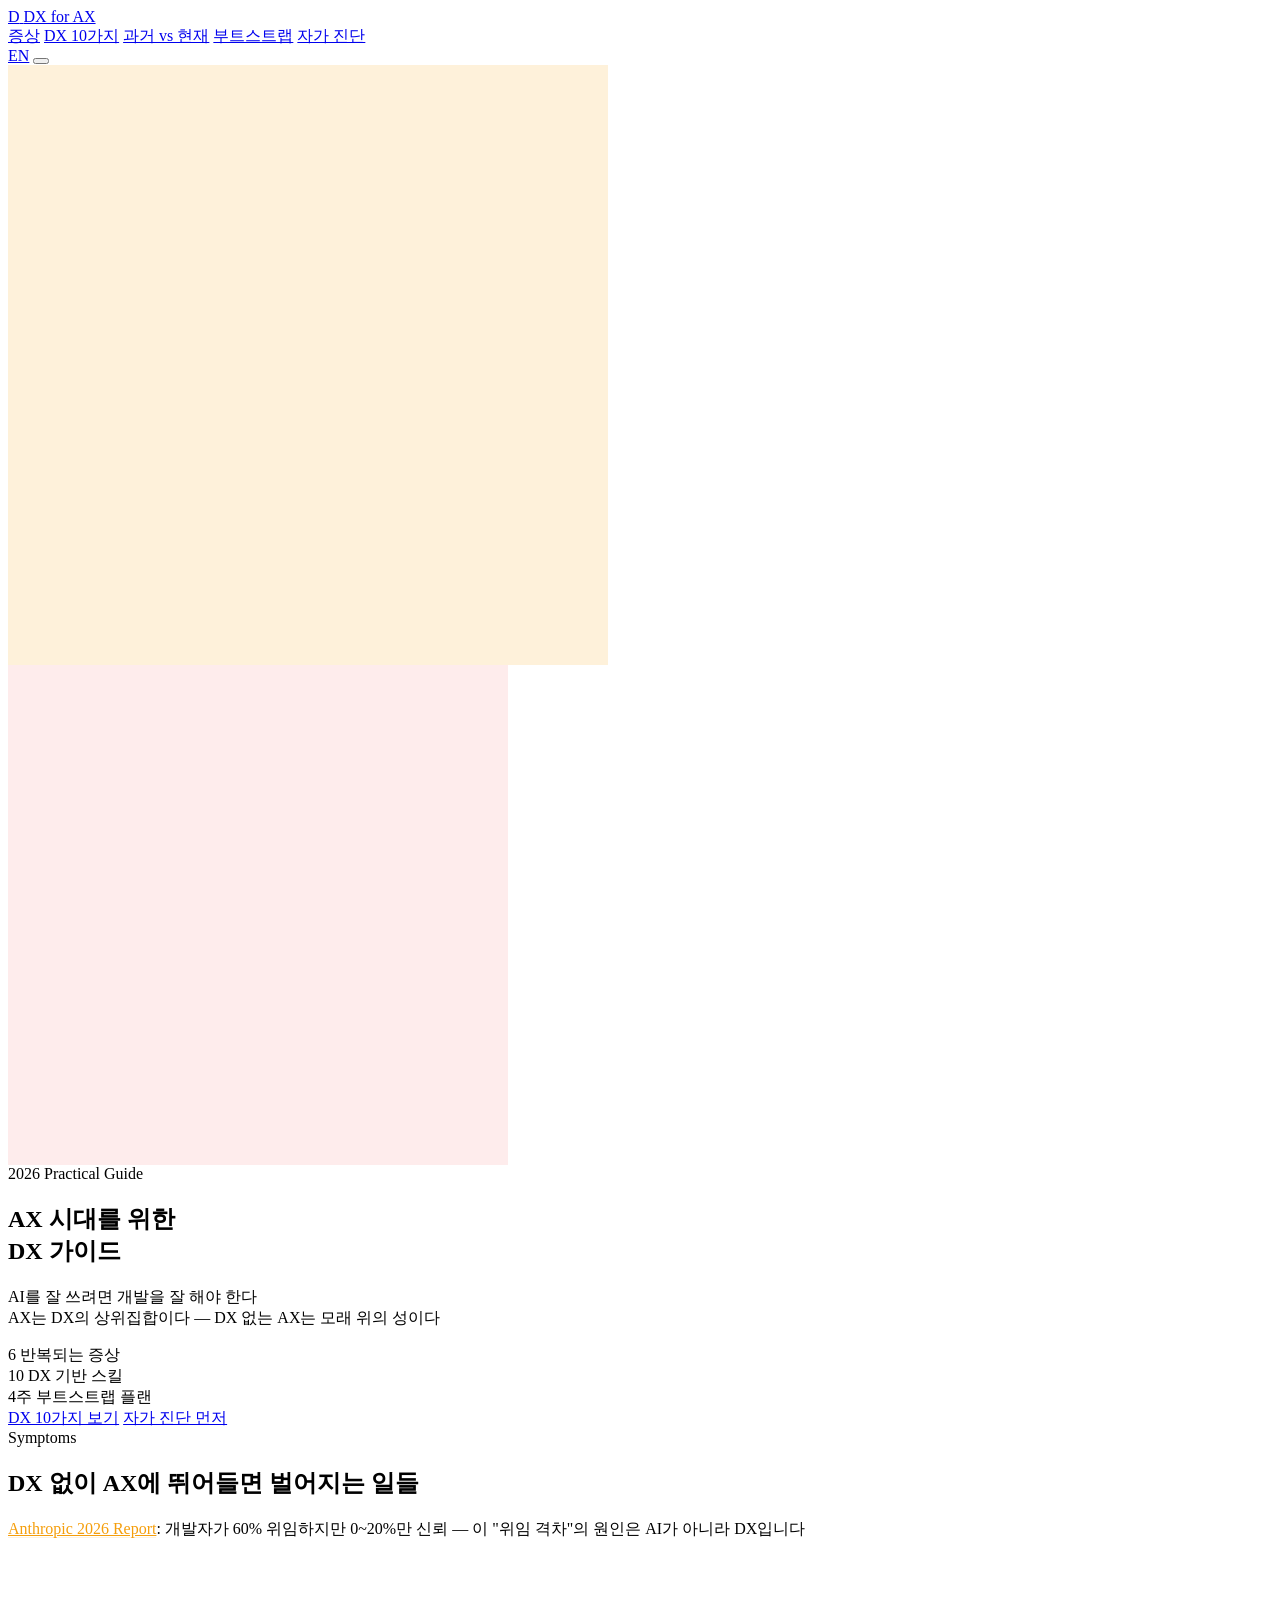
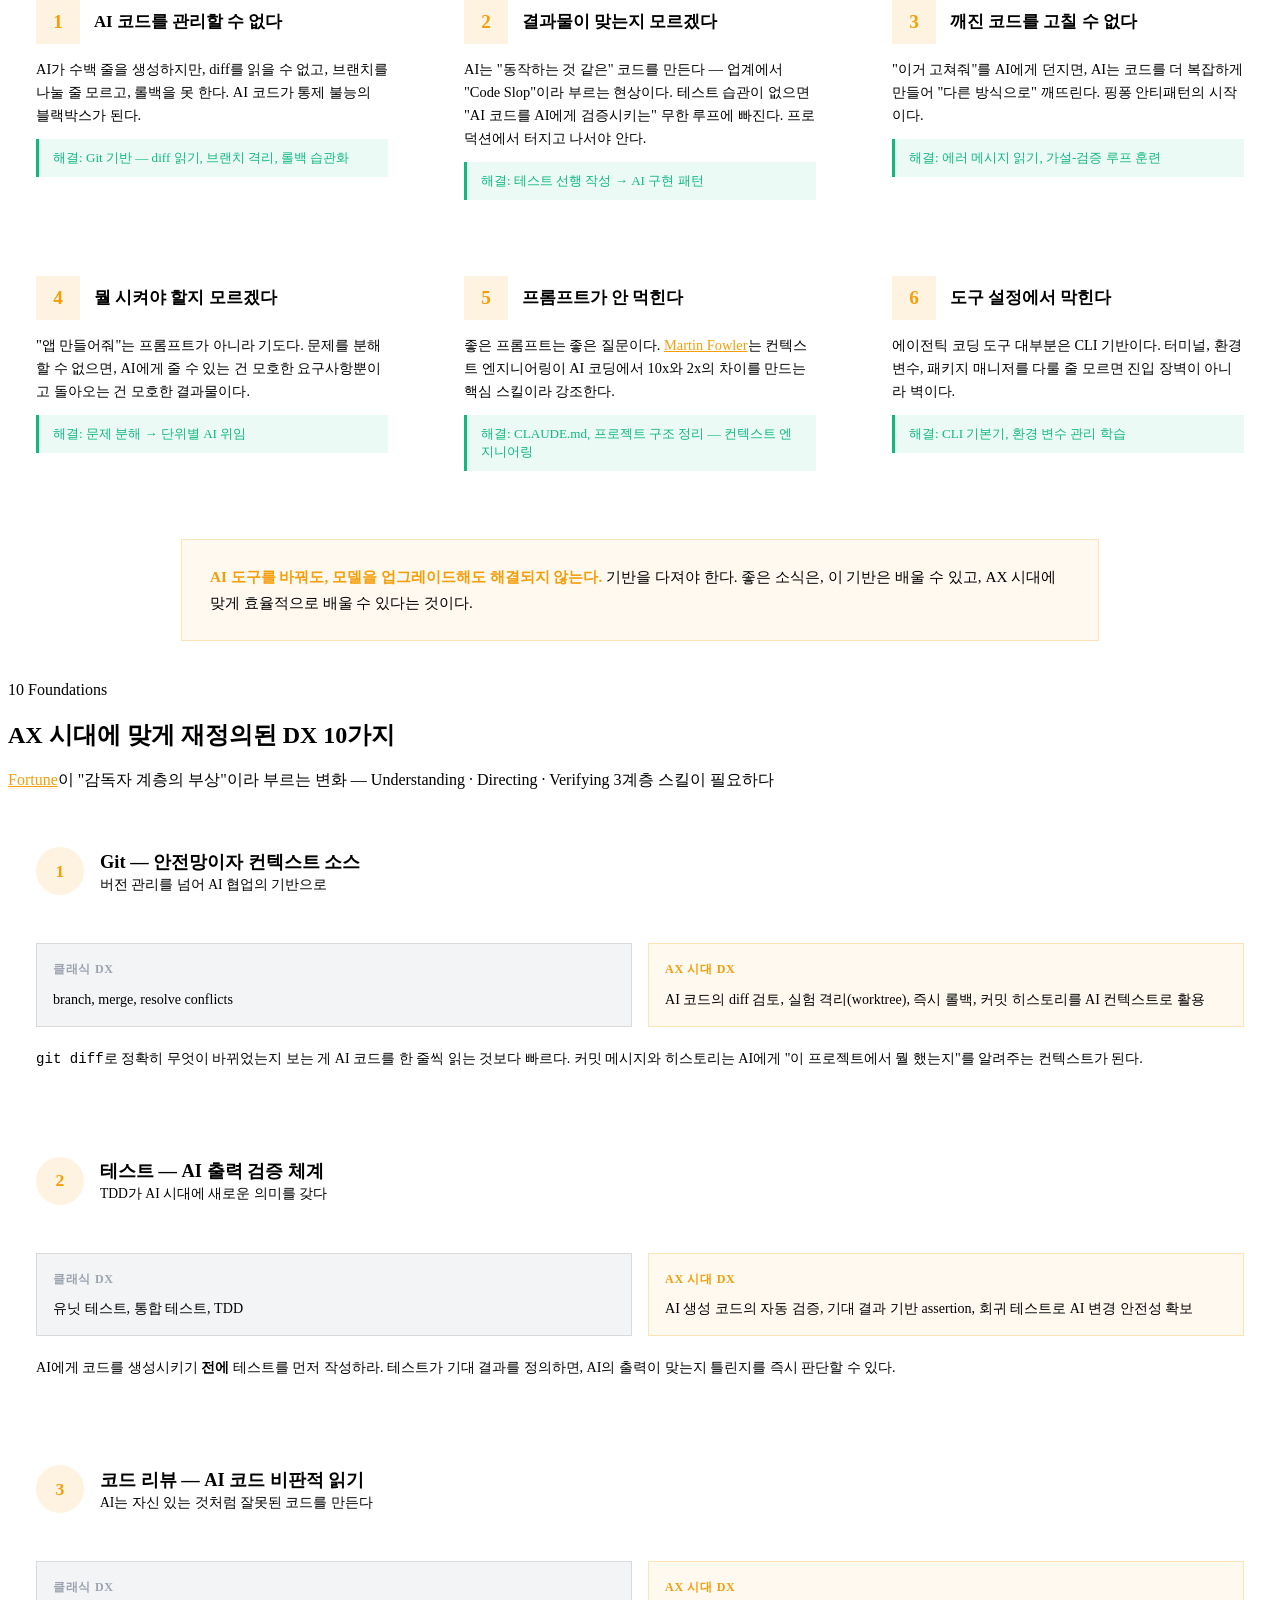
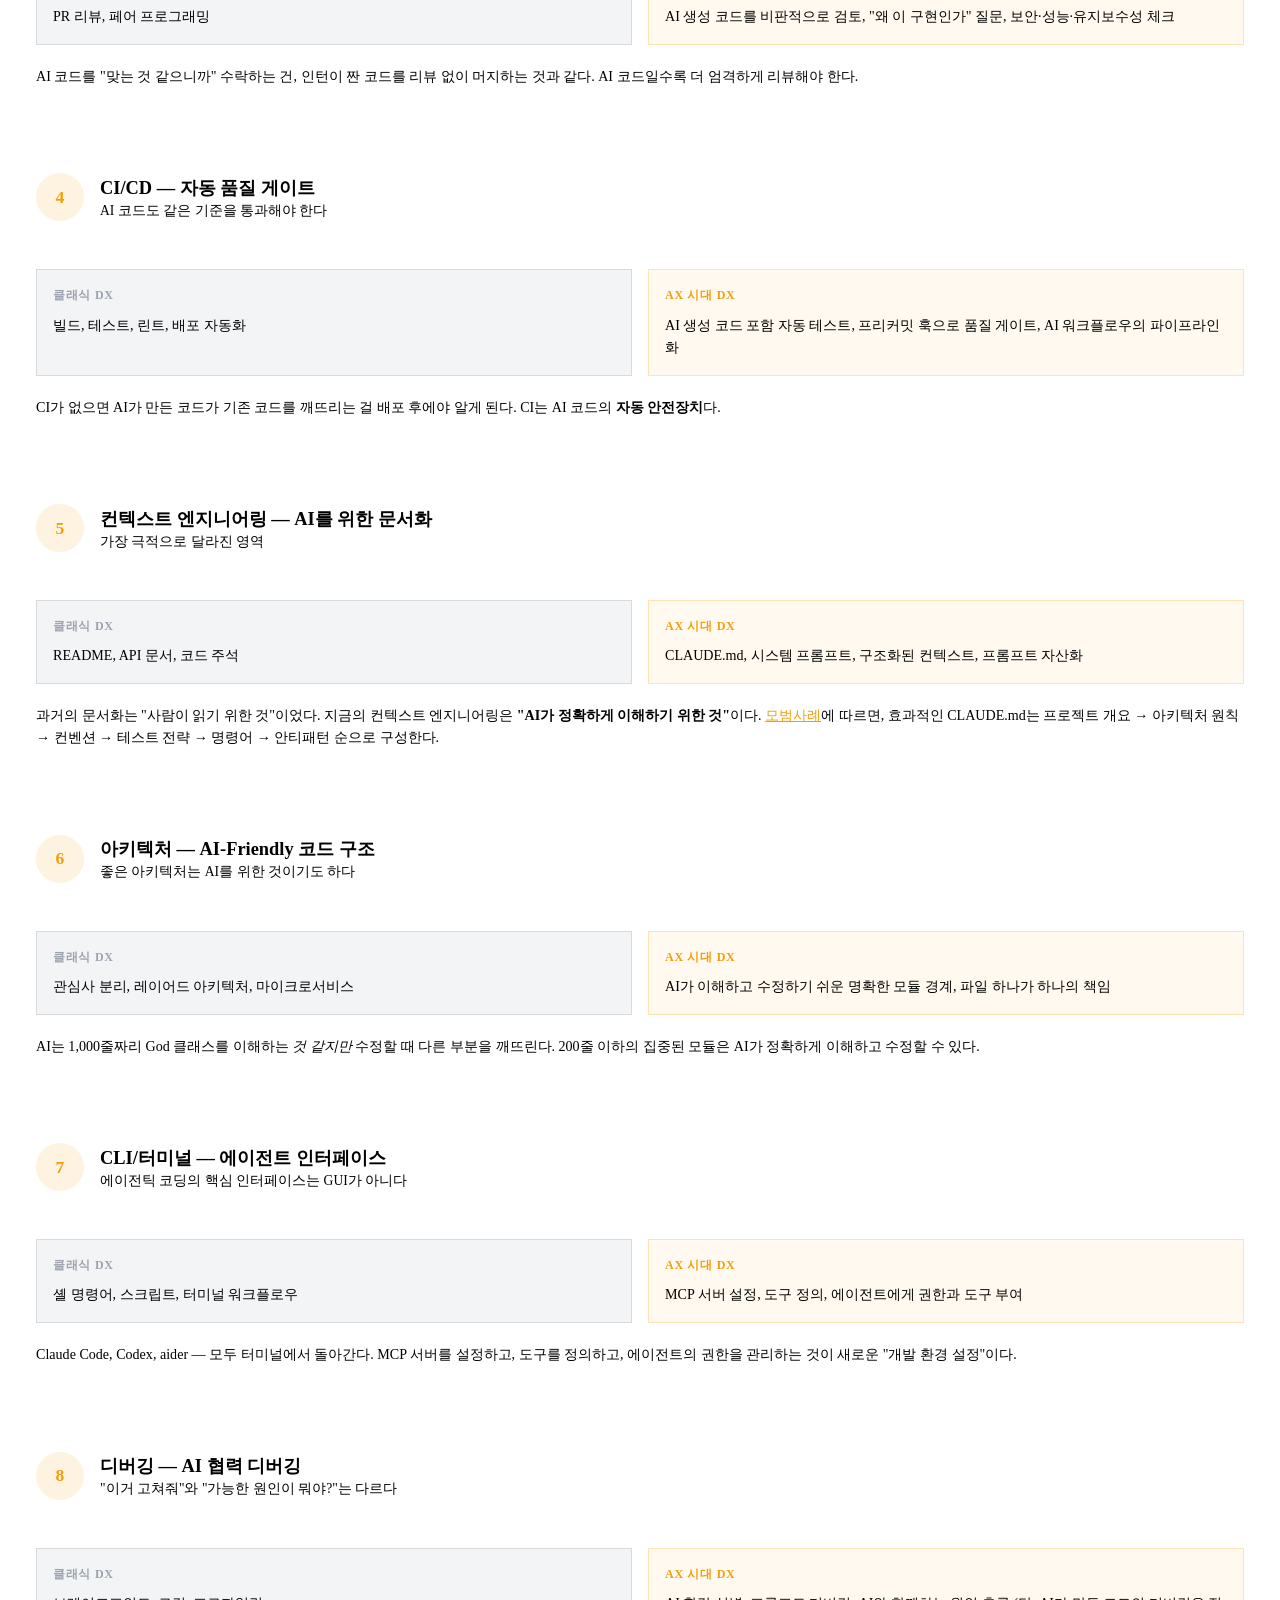
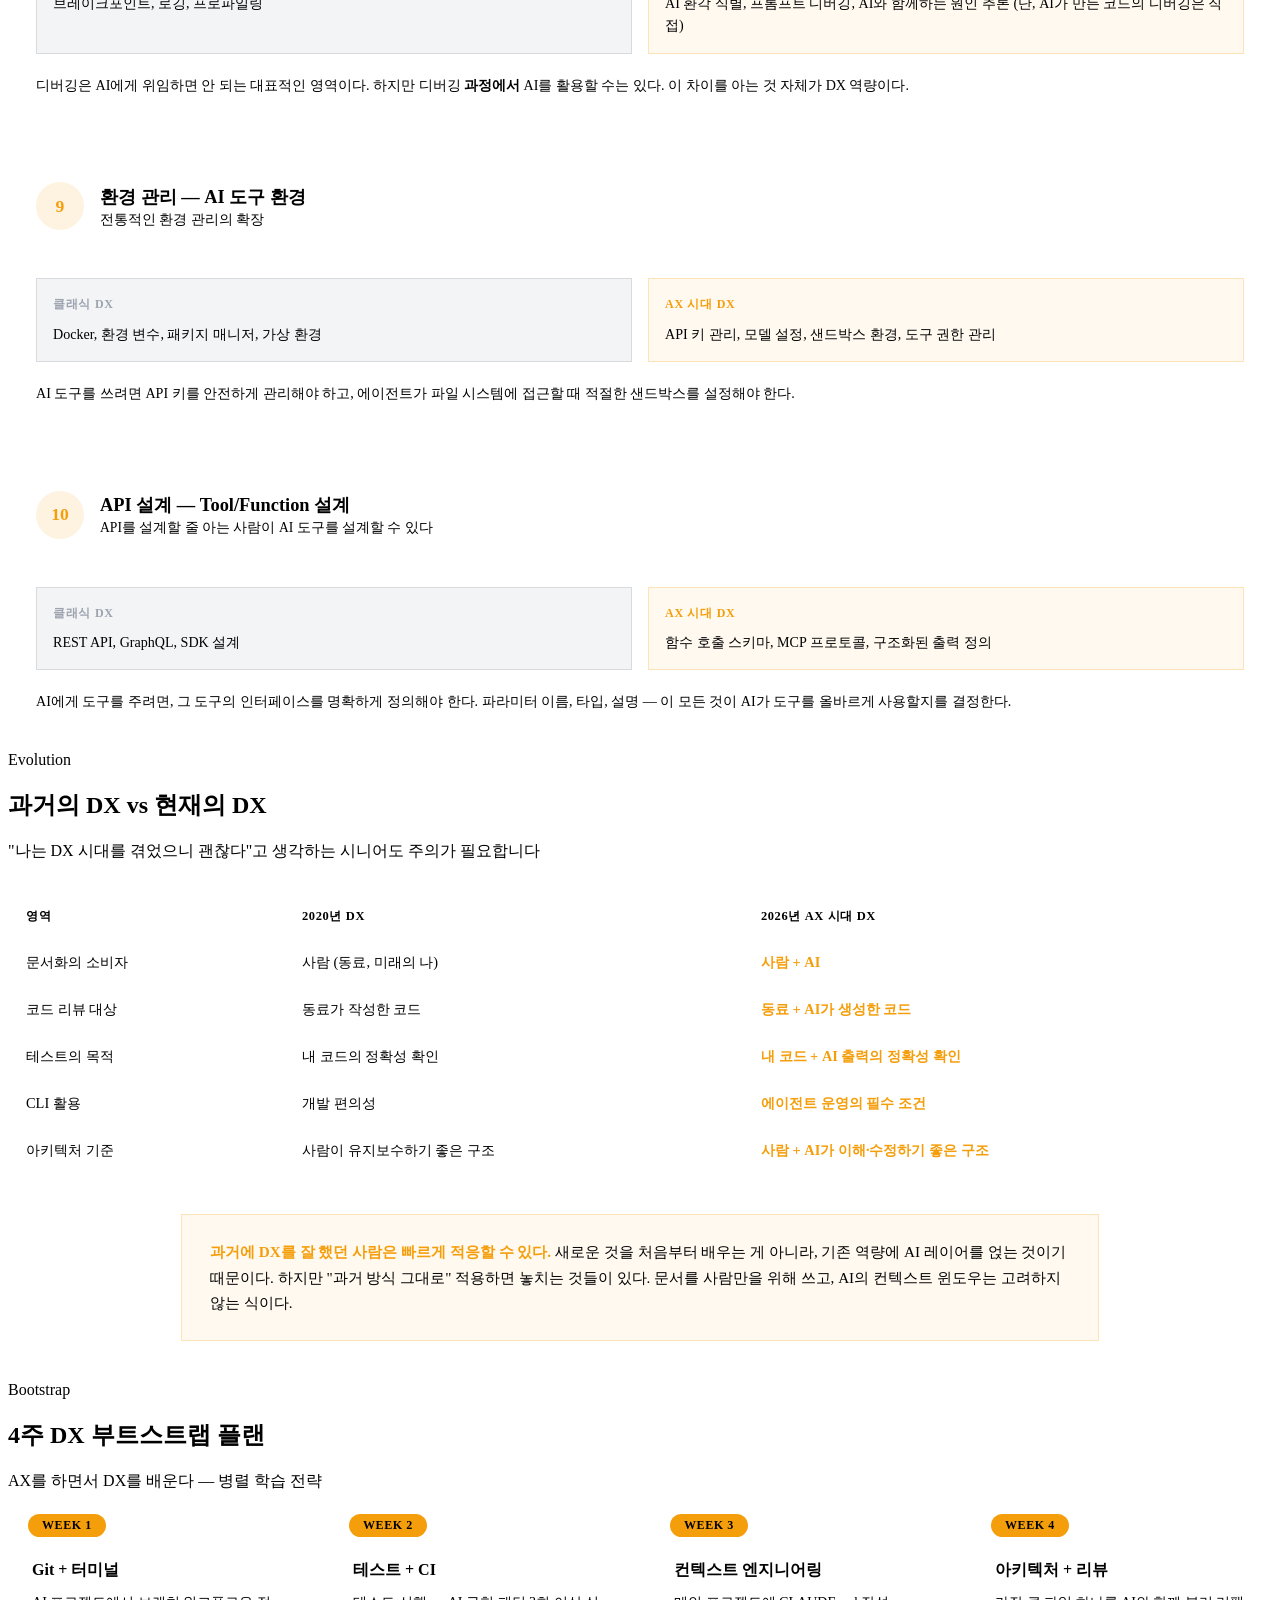
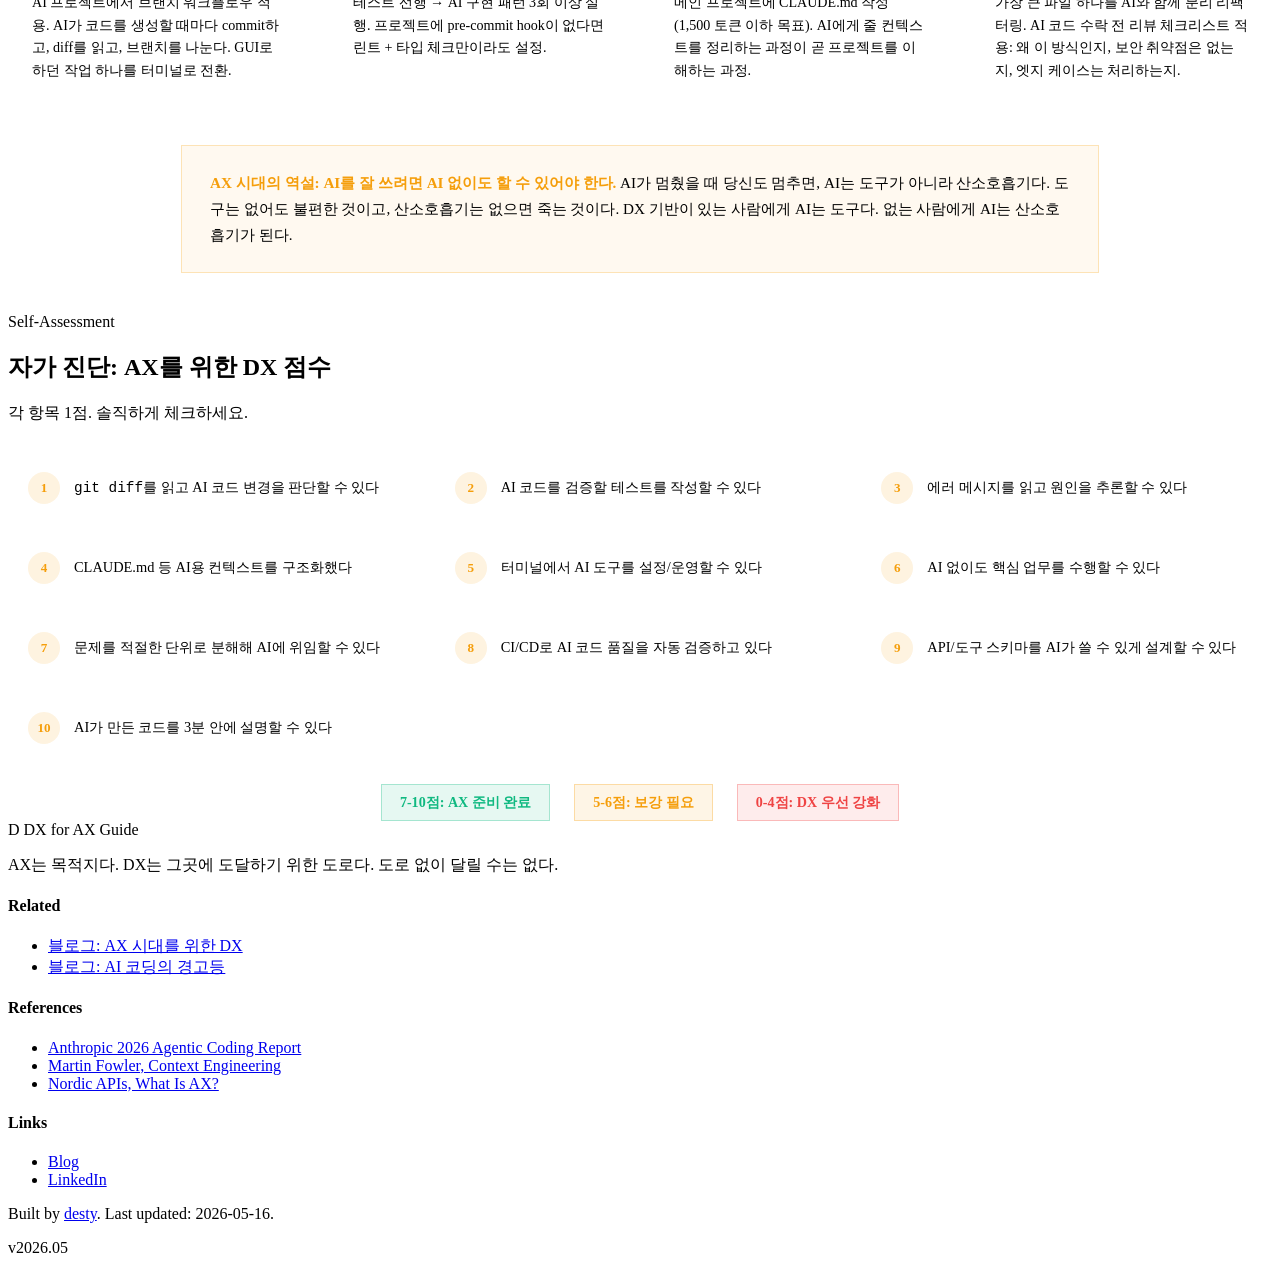
==== index.html @ 924426ba "feat: AX 시대를 위한 DX 가이드 초기 버전 DX 없이 AX에 뛰어들면 생기는 6가지 문제, AX 시대 DX 10가지 기반, 과거 vs 현재 DX 비교, 4주 부트스트랩 플" ====
<!DOCTYPE html>
<html lang="ko">
<head>
    <meta charset="UTF-8">
    <meta name="viewport" content="width=device-width, initial-scale=1.0">
    <meta name="guide-version" content="2026.05">
    <title>AX 시대를 위한 DX 가이드</title>
    <link rel="preconnect" href="https://fonts.googleapis.com">
    <link rel="preconnect" href="https://fonts.gstatic.com" crossorigin>
    <link href="https://fonts.googleapis.com/css2?family=Inter:wght@300;400;500;600;700;800;900&family=JetBrains+Mono:wght@400;500;600&family=Noto+Sans+KR:wght@300;400;500;600;700;800;900&display=swap" rel="stylesheet">
    <link rel="stylesheet" href="common/base.css">
    <link rel="stylesheet" href="style.css">
    <!-- Google Analytics (GA4) -->
    <script async src="https://www.googletagmanager.com/gtag/js?id=G-4L031NBC3Z"></script>
    <script>
      window.dataLayer = window.dataLayer || [];
      function gtag(){dataLayer.push(arguments);}
      gtag('js', new Date());
      gtag('config', 'G-4L031NBC3Z');
    </script>
</head>
<body>
    <!-- Progress Bar -->
    <div class="reading-progress" id="readingProgress"></div>

    <!-- Navigation -->
    <nav class="nav" id="nav">
        <div class="nav-inner">
            <a href="#hero" class="nav-logo">
                <span class="nav-logo-icon">D</span>
                <span>DX for AX</span>
            </a>
            <div class="nav-links" id="navLinks">
                <a href="#symptoms" class="nav-link">증상</a>
                <a href="#foundations" class="nav-link">DX 10가지</a>
                <a href="#evolution" class="nav-link">과거 vs 현재</a>
                <a href="#plan" class="nav-link">부트스트랩</a>
                <a href="#score" class="nav-link">자가 진단</a>
            </div>
            <a href="en/" class="lang-toggle" title="Read in English">EN</a>
            <button class="nav-toggle" id="navToggle" aria-label="Toggle menu">
                <span></span><span></span><span></span>
            </button>
        </div>
    </nav>

    <!-- Hero -->
    <section class="hero" id="hero">
        <div class="hero-bg">
            <div class="hero-grid"></div>
            <div class="hero-glow hero-glow-1"></div>
            <div class="hero-glow hero-glow-2"></div>
        </div>
        <div class="container hero-content">
            <div class="hero-badge">2026 Practical Guide</div>
            <h1 class="hero-title">
                AX 시대를 위한<br>
                <span class="hero-gradient">DX 가이드</span>
            </h1>
            <p class="hero-subtitle">
                AI를 잘 쓰려면 개발을 잘 해야 한다<br>
                AX는 DX의 상위집합이다 — DX 없는 AX는 모래 위의 성이다
            </p>
            <div class="hero-stats">
                <div class="hero-stat">
                    <span class="hero-stat-number">6</span>
                    <span class="hero-stat-label">반복되는 증상</span>
                </div>
                <div class="hero-stat">
                    <span class="hero-stat-number">10</span>
                    <span class="hero-stat-label">DX 기반 스킬</span>
                </div>
                <div class="hero-stat">
                    <span class="hero-stat-number">4주</span>
                    <span class="hero-stat-label">부트스트랩 플랜</span>
                </div>
            </div>
            <div class="hero-actions">
                <a href="#foundations" class="btn btn-primary">DX 10가지 보기</a>
                <a href="#score" class="btn btn-secondary">자가 진단 먼저</a>
            </div>
        </div>
        <div class="hero-scroll">
            <div class="hero-scroll-line"></div>
        </div>
    </section>

    <!-- Symptoms Section -->
    <section class="section" id="symptoms">
        <div class="container">
            <div class="section-header">
                <span class="section-label">Symptoms</span>
                <h2 class="section-title">DX 없이 AX에 뛰어들면 벌어지는 일들</h2>
                <p class="section-desc"><a href="https://resources.anthropic.com/2026-agentic-coding-trends-report" target="_blank" style="color:var(--accent);border-bottom:1.5px solid var(--accent-dim)">Anthropic 2026 Report</a>: 개발자가 60% 위임하지만 0~20%만 신뢰 — 이 "위임 격차"의 원인은 AI가 아니라 DX입니다</p>
            </div>

            <div class="symptom-grid">
                <div class="symptom-card">
                    <div class="symptom-header">
                        <div class="symptom-icon">1</div>
                        <h4>AI 코드를 관리할 수 없다</h4>
                    </div>
                    <p>AI가 수백 줄을 생성하지만, diff를 읽을 수 없고, 브랜치를 나눌 줄 모르고, 롤백을 못 한다. AI 코드가 통제 불능의 블랙박스가 된다.</p>
                    <div class="symptom-fix">해결: Git 기반 — diff 읽기, 브랜치 격리, 롤백 습관화</div>
                </div>

                <div class="symptom-card">
                    <div class="symptom-header">
                        <div class="symptom-icon">2</div>
                        <h4>결과물이 맞는지 모르겠다</h4>
                    </div>
                    <p>AI는 "동작하는 것 같은" 코드를 만든다 — 업계에서 "Code Slop"이라 부르는 현상이다. 테스트 습관이 없으면 "AI 코드를 AI에게 검증시키는" 무한 루프에 빠진다. 프로덕션에서 터지고 나서야 안다.</p>
                    <div class="symptom-fix">해결: 테스트 선행 작성 → AI 구현 패턴</div>
                </div>

                <div class="symptom-card">
                    <div class="symptom-header">
                        <div class="symptom-icon">3</div>
                        <h4>깨진 코드를 고칠 수 없다</h4>
                    </div>
                    <p>"이거 고쳐줘"를 AI에게 던지면, AI는 코드를 더 복잡하게 만들어 "다른 방식으로" 깨뜨린다. 핑퐁 안티패턴의 시작이다.</p>
                    <div class="symptom-fix">해결: 에러 메시지 읽기, 가설-검증 루프 훈련</div>
                </div>

                <div class="symptom-card">
                    <div class="symptom-header">
                        <div class="symptom-icon">4</div>
                        <h4>뭘 시켜야 할지 모르겠다</h4>
                    </div>
                    <p>"앱 만들어줘"는 프롬프트가 아니라 기도다. 문제를 분해할 수 없으면, AI에게 줄 수 있는 건 모호한 요구사항뿐이고 돌아오는 건 모호한 결과물이다.</p>
                    <div class="symptom-fix">해결: 문제 분해 → 단위별 AI 위임</div>
                </div>

                <div class="symptom-card">
                    <div class="symptom-header">
                        <div class="symptom-icon">5</div>
                        <h4>프롬프트가 안 먹힌다</h4>
                    </div>
                    <p>좋은 프롬프트는 좋은 질문이다. <a href="https://martinfowler.com/articles/exploring-gen-ai/context-engineering-coding-agents.html" target="_blank" style="color:var(--accent)">Martin Fowler</a>는 컨텍스트 엔지니어링이 AI 코딩에서 10x와 2x의 차이를 만드는 핵심 스킬이라 강조한다.</p>
                    <div class="symptom-fix">해결: CLAUDE.md, 프로젝트 구조 정리 — 컨텍스트 엔지니어링</div>
                </div>

                <div class="symptom-card">
                    <div class="symptom-header">
                        <div class="symptom-icon">6</div>
                        <h4>도구 설정에서 막힌다</h4>
                    </div>
                    <p>에이전틱 코딩 도구 대부분은 CLI 기반이다. 터미널, 환경 변수, 패키지 매니저를 다룰 줄 모르면 진입 장벽이 아니라 벽이다.</p>
                    <div class="symptom-fix">해결: CLI 기본기, 환경 변수 관리 학습</div>
                </div>
            </div>

            <div class="insight-box">
                <strong>AI 도구를 바꿔도, 모델을 업그레이드해도 해결되지 않는다.</strong> 기반을 다져야 한다. 좋은 소식은, 이 기반은 배울 수 있고, AX 시대에 맞게 효율적으로 배울 수 있다는 것이다.
            </div>
        </div>
    </section>

    <!-- Foundations Section -->
    <section class="section section-dark" id="foundations">
        <div class="container">
            <div class="section-header">
                <span class="section-label">10 Foundations</span>
                <h2 class="section-title">AX 시대에 맞게 재정의된 DX 10가지</h2>
                <p class="section-desc"><a href="https://fortune.com/2026/03/31/fortune-com-2026-03-26-ai-agents-vibe-coding-developer-skills-supervisor-class/" target="_blank" style="color:var(--accent);border-bottom:1.5px solid var(--accent-dim)">Fortune</a>이 "감독자 계층의 부상"이라 부르는 변화 — Understanding · Directing · Verifying 3계층 스킬이 필요하다</p>
            </div>

            <div class="dx-grid">
                <!-- 1. Git -->
                <div class="dx-card">
                    <div class="dx-header">
                        <div class="dx-number">1</div>
                        <div>
                            <h3>Git — 안전망이자 컨텍스트 소스</h3>
                            <div class="dx-subtitle">버전 관리를 넘어 AI 협업의 기반으로</div>
                        </div>
                    </div>
                    <div class="dx-body">
                        <div class="dx-comparison">
                            <div class="dx-col dx-col-classic">
                                <span class="dx-col-label">클래식 DX</span>
                                <p>branch, merge, resolve conflicts</p>
                            </div>
                            <div class="dx-col dx-col-ax">
                                <span class="dx-col-label">AX 시대 DX</span>
                                <p>AI 코드의 diff 검토, 실험 격리(worktree), 즉시 롤백, 커밋 히스토리를 AI 컨텍스트로 활용</p>
                            </div>
                        </div>
                        <p class="dx-why"><code>git diff</code>로 정확히 무엇이 바뀌었는지 보는 게 AI 코드를 한 줄씩 읽는 것보다 빠르다. 커밋 메시지와 히스토리는 AI에게 "이 프로젝트에서 뭘 했는지"를 알려주는 컨텍스트가 된다.</p>
                    </div>
                </div>

                <!-- 2. Testing -->
                <div class="dx-card">
                    <div class="dx-header">
                        <div class="dx-number">2</div>
                        <div>
                            <h3>테스트 — AI 출력 검증 체계</h3>
                            <div class="dx-subtitle">TDD가 AI 시대에 새로운 의미를 갖다</div>
                        </div>
                    </div>
                    <div class="dx-body">
                        <div class="dx-comparison">
                            <div class="dx-col dx-col-classic">
                                <span class="dx-col-label">클래식 DX</span>
                                <p>유닛 테스트, 통합 테스트, TDD</p>
                            </div>
                            <div class="dx-col dx-col-ax">
                                <span class="dx-col-label">AX 시대 DX</span>
                                <p>AI 생성 코드의 자동 검증, 기대 결과 기반 assertion, 회귀 테스트로 AI 변경 안전성 확보</p>
                            </div>
                        </div>
                        <p class="dx-why">AI에게 코드를 생성시키기 <strong>전에</strong> 테스트를 먼저 작성하라. 테스트가 기대 결과를 정의하면, AI의 출력이 맞는지 틀린지를 즉시 판단할 수 있다.</p>
                    </div>
                </div>

                <!-- 3. Code Review -->
                <div class="dx-card">
                    <div class="dx-header">
                        <div class="dx-number">3</div>
                        <div>
                            <h3>코드 리뷰 — AI 코드 비판적 읽기</h3>
                            <div class="dx-subtitle">AI는 자신 있는 것처럼 잘못된 코드를 만든다</div>
                        </div>
                    </div>
                    <div class="dx-body">
                        <div class="dx-comparison">
                            <div class="dx-col dx-col-classic">
                                <span class="dx-col-label">클래식 DX</span>
                                <p>PR 리뷰, 페어 프로그래밍</p>
                            </div>
                            <div class="dx-col dx-col-ax">
                                <span class="dx-col-label">AX 시대 DX</span>
                                <p>AI 생성 코드를 비판적으로 검토, "왜 이 구현인가" 질문, 보안·성능·유지보수성 체크</p>
                            </div>
                        </div>
                        <p class="dx-why">AI 코드를 "맞는 것 같으니까" 수락하는 건, 인턴이 짠 코드를 리뷰 없이 머지하는 것과 같다. AI 코드일수록 더 엄격하게 리뷰해야 한다.</p>
                    </div>
                </div>

                <!-- 4. CI/CD -->
                <div class="dx-card">
                    <div class="dx-header">
                        <div class="dx-number">4</div>
                        <div>
                            <h3>CI/CD — 자동 품질 게이트</h3>
                            <div class="dx-subtitle">AI 코드도 같은 기준을 통과해야 한다</div>
                        </div>
                    </div>
                    <div class="dx-body">
                        <div class="dx-comparison">
                            <div class="dx-col dx-col-classic">
                                <span class="dx-col-label">클래식 DX</span>
                                <p>빌드, 테스트, 린트, 배포 자동화</p>
                            </div>
                            <div class="dx-col dx-col-ax">
                                <span class="dx-col-label">AX 시대 DX</span>
                                <p>AI 생성 코드 포함 자동 테스트, 프리커밋 훅으로 품질 게이트, AI 워크플로우의 파이프라인화</p>
                            </div>
                        </div>
                        <p class="dx-why">CI가 없으면 AI가 만든 코드가 기존 코드를 깨뜨리는 걸 배포 후에야 알게 된다. CI는 AI 코드의 <strong>자동 안전장치</strong>다.</p>
                    </div>
                </div>

                <!-- 5. Context Engineering -->
                <div class="dx-card">
                    <div class="dx-header">
                        <div class="dx-number">5</div>
                        <div>
                            <h3>컨텍스트 엔지니어링 — AI를 위한 문서화</h3>
                            <div class="dx-subtitle">가장 극적으로 달라진 영역</div>
                        </div>
                    </div>
                    <div class="dx-body">
                        <div class="dx-comparison">
                            <div class="dx-col dx-col-classic">
                                <span class="dx-col-label">클래식 DX</span>
                                <p>README, API 문서, 코드 주석</p>
                            </div>
                            <div class="dx-col dx-col-ax">
                                <span class="dx-col-label">AX 시대 DX</span>
                                <p>CLAUDE.md, 시스템 프롬프트, 구조화된 컨텍스트, 프롬프트 자산화</p>
                            </div>
                        </div>
                        <p class="dx-why">과거의 문서화는 "사람이 읽기 위한 것"이었다. 지금의 컨텍스트 엔지니어링은 <strong>"AI가 정확하게 이해하기 위한 것"</strong>이다. <a href="https://packmind.com/context-engineering-ai-coding/context-engineering-best-practices/" target="_blank" style="color:var(--accent)">모범사례</a>에 따르면, 효과적인 CLAUDE.md는 프로젝트 개요 → 아키텍처 원칙 → 컨벤션 → 테스트 전략 → 명령어 → 안티패턴 순으로 구성한다.</p>
                    </div>
                </div>

                <!-- 6. Architecture -->
                <div class="dx-card">
                    <div class="dx-header">
                        <div class="dx-number">6</div>
                        <div>
                            <h3>아키텍처 — AI-Friendly 코드 구조</h3>
                            <div class="dx-subtitle">좋은 아키텍처는 AI를 위한 것이기도 하다</div>
                        </div>
                    </div>
                    <div class="dx-body">
                        <div class="dx-comparison">
                            <div class="dx-col dx-col-classic">
                                <span class="dx-col-label">클래식 DX</span>
                                <p>관심사 분리, 레이어드 아키텍처, 마이크로서비스</p>
                            </div>
                            <div class="dx-col dx-col-ax">
                                <span class="dx-col-label">AX 시대 DX</span>
                                <p>AI가 이해하고 수정하기 쉬운 명확한 모듈 경계, 파일 하나가 하나의 책임</p>
                            </div>
                        </div>
                        <p class="dx-why">AI는 1,000줄짜리 God 클래스를 이해하는 <em>것 같지만</em> 수정할 때 다른 부분을 깨뜨린다. 200줄 이하의 집중된 모듈은 AI가 정확하게 이해하고 수정할 수 있다.</p>
                    </div>
                </div>

                <!-- 7. CLI -->
                <div class="dx-card">
                    <div class="dx-header">
                        <div class="dx-number">7</div>
                        <div>
                            <h3>CLI/터미널 — 에이전트 인터페이스</h3>
                            <div class="dx-subtitle">에이전틱 코딩의 핵심 인터페이스는 GUI가 아니다</div>
                        </div>
                    </div>
                    <div class="dx-body">
                        <div class="dx-comparison">
                            <div class="dx-col dx-col-classic">
                                <span class="dx-col-label">클래식 DX</span>
                                <p>셸 명령어, 스크립트, 터미널 워크플로우</p>
                            </div>
                            <div class="dx-col dx-col-ax">
                                <span class="dx-col-label">AX 시대 DX</span>
                                <p>MCP 서버 설정, 도구 정의, 에이전트에게 권한과 도구 부여</p>
                            </div>
                        </div>
                        <p class="dx-why">Claude Code, Codex, aider — 모두 터미널에서 돌아간다. MCP 서버를 설정하고, 도구를 정의하고, 에이전트의 권한을 관리하는 것이 새로운 "개발 환경 설정"이다.</p>
                    </div>
                </div>

                <!-- 8. Debugging -->
                <div class="dx-card">
                    <div class="dx-header">
                        <div class="dx-number">8</div>
                        <div>
                            <h3>디버깅 — AI 협력 디버깅</h3>
                            <div class="dx-subtitle">"이거 고쳐줘"와 "가능한 원인이 뭐야?"는 다르다</div>
                        </div>
                    </div>
                    <div class="dx-body">
                        <div class="dx-comparison">
                            <div class="dx-col dx-col-classic">
                                <span class="dx-col-label">클래식 DX</span>
                                <p>브레이크포인트, 로깅, 프로파일링</p>
                            </div>
                            <div class="dx-col dx-col-ax">
                                <span class="dx-col-label">AX 시대 DX</span>
                                <p>AI 환각 식별, 프롬프트 디버깅, AI와 함께하는 원인 추론 (단, AI가 만든 코드의 디버깅은 직접)</p>
                            </div>
                        </div>
                        <p class="dx-why">디버깅은 AI에게 위임하면 안 되는 대표적인 영역이다. 하지만 디버깅 <strong>과정에서</strong> AI를 활용할 수는 있다. 이 차이를 아는 것 자체가 DX 역량이다.</p>
                    </div>
                </div>

                <!-- 9. Environment -->
                <div class="dx-card">
                    <div class="dx-header">
                        <div class="dx-number">9</div>
                        <div>
                            <h3>환경 관리 — AI 도구 환경</h3>
                            <div class="dx-subtitle">전통적인 환경 관리의 확장</div>
                        </div>
                    </div>
                    <div class="dx-body">
                        <div class="dx-comparison">
                            <div class="dx-col dx-col-classic">
                                <span class="dx-col-label">클래식 DX</span>
                                <p>Docker, 환경 변수, 패키지 매니저, 가상 환경</p>
                            </div>
                            <div class="dx-col dx-col-ax">
                                <span class="dx-col-label">AX 시대 DX</span>
                                <p>API 키 관리, 모델 설정, 샌드박스 환경, 도구 권한 관리</p>
                            </div>
                        </div>
                        <p class="dx-why">AI 도구를 쓰려면 API 키를 안전하게 관리해야 하고, 에이전트가 파일 시스템에 접근할 때 적절한 샌드박스를 설정해야 한다.</p>
                    </div>
                </div>

                <!-- 10. API/Tool Design -->
                <div class="dx-card">
                    <div class="dx-header">
                        <div class="dx-number">10</div>
                        <div>
                            <h3>API 설계 — Tool/Function 설계</h3>
                            <div class="dx-subtitle">API를 설계할 줄 아는 사람이 AI 도구를 설계할 수 있다</div>
                        </div>
                    </div>
                    <div class="dx-body">
                        <div class="dx-comparison">
                            <div class="dx-col dx-col-classic">
                                <span class="dx-col-label">클래식 DX</span>
                                <p>REST API, GraphQL, SDK 설계</p>
                            </div>
                            <div class="dx-col dx-col-ax">
                                <span class="dx-col-label">AX 시대 DX</span>
                                <p>함수 호출 스키마, MCP 프로토콜, 구조화된 출력 정의</p>
                            </div>
                        </div>
                        <p class="dx-why">AI에게 도구를 주려면, 그 도구의 인터페이스를 명확하게 정의해야 한다. 파라미터 이름, 타입, 설명 — 이 모든 것이 AI가 도구를 올바르게 사용할지를 결정한다.</p>
                    </div>
                </div>
            </div>
        </div>
    </section>

    <!-- Evolution Section -->
    <section class="section" id="evolution">
        <div class="container">
            <div class="section-header">
                <span class="section-label">Evolution</span>
                <h2 class="section-title">과거의 DX vs 현재의 DX</h2>
                <p class="section-desc">"나는 DX 시대를 겪었으니 괜찮다"고 생각하는 시니어도 주의가 필요합니다</p>
            </div>

            <div class="evo-table-wrapper">
                <table class="evo-table">
                    <thead>
                        <tr>
                            <th>영역</th>
                            <th>2020년 DX</th>
                            <th>2026년 AX 시대 DX</th>
                        </tr>
                    </thead>
                    <tbody>
                        <tr>
                            <td>문서화의 소비자</td>
                            <td>사람 (동료, 미래의 나)</td>
                            <td class="evo-highlight">사람 + AI</td>
                        </tr>
                        <tr>
                            <td>코드 리뷰 대상</td>
                            <td>동료가 작성한 코드</td>
                            <td class="evo-highlight">동료 + AI가 생성한 코드</td>
                        </tr>
                        <tr>
                            <td>테스트의 목적</td>
                            <td>내 코드의 정확성 확인</td>
                            <td class="evo-highlight">내 코드 + AI 출력의 정확성 확인</td>
                        </tr>
                        <tr>
                            <td>CLI 활용</td>
                            <td>개발 편의성</td>
                            <td class="evo-highlight">에이전트 운영의 필수 조건</td>
                        </tr>
                        <tr>
                            <td>아키텍처 기준</td>
                            <td>사람이 유지보수하기 좋은 구조</td>
                            <td class="evo-highlight">사람 + AI가 이해·수정하기 좋은 구조</td>
                        </tr>
                    </tbody>
                </table>
            </div>

            <div class="insight-box">
                <strong>과거에 DX를 잘 했던 사람은 빠르게 적응할 수 있다.</strong> 새로운 것을 처음부터 배우는 게 아니라, 기존 역량에 AI 레이어를 얹는 것이기 때문이다. 하지만 "과거 방식 그대로" 적용하면 놓치는 것들이 있다. 문서를 사람만을 위해 쓰고, AI의 컨텍스트 윈도우는 고려하지 않는 식이다.
            </div>
        </div>
    </section>

    <!-- Bootstrap Plan Section -->
    <section class="section section-dark" id="plan">
        <div class="container">
            <div class="section-header">
                <span class="section-label">Bootstrap</span>
                <h2 class="section-title">4주 DX 부트스트랩 플랜</h2>
                <p class="section-desc">AX를 하면서 DX를 배운다 — 병렬 학습 전략</p>
            </div>

            <div class="plan-timeline">
                <div class="plan-week">
                    <div class="plan-week-badge">Week 1</div>
                    <h4>Git + 터미널</h4>
                    <p>AI 프로젝트에서 브랜치 워크플로우 적용. AI가 코드를 생성할 때마다 commit하고, diff를 읽고, 브랜치를 나눈다. GUI로 하던 작업 하나를 터미널로 전환.</p>
                </div>

                <div class="plan-week">
                    <div class="plan-week-badge">Week 2</div>
                    <h4>테스트 + CI</h4>
                    <p>테스트 선행 → AI 구현 패턴 3회 이상 실행. 프로젝트에 pre-commit hook이 없다면 린트 + 타입 체크만이라도 설정.</p>
                </div>

                <div class="plan-week">
                    <div class="plan-week-badge">Week 3</div>
                    <h4>컨텍스트 엔지니어링</h4>
                    <p>메인 프로젝트에 CLAUDE.md 작성 (1,500 토큰 이하 목표). AI에게 줄 컨텍스트를 정리하는 과정이 곧 프로젝트를 이해하는 과정.</p>
                </div>

                <div class="plan-week">
                    <div class="plan-week-badge">Week 4</div>
                    <h4>아키텍처 + 리뷰</h4>
                    <p>가장 큰 파일 하나를 AI와 함께 분리 리팩터링. AI 코드 수락 전 리뷰 체크리스트 적용: 왜 이 방식인지, 보안 취약점은 없는지, 엣지 케이스는 처리하는지.</p>
                </div>
            </div>

            <div class="insight-box">
                <strong>AX 시대의 역설: AI를 잘 쓰려면 AI 없이도 할 수 있어야 한다.</strong> AI가 멈췄을 때 당신도 멈추면, AI는 도구가 아니라 산소호흡기다. 도구는 없어도 불편한 것이고, 산소호흡기는 없으면 죽는 것이다. DX 기반이 있는 사람에게 AI는 도구다. 없는 사람에게 AI는 산소호흡기가 된다.
            </div>
        </div>
    </section>

    <!-- Score Section -->
    <section class="section" id="score">
        <div class="container">
            <div class="section-header">
                <span class="section-label">Self-Assessment</span>
                <h2 class="section-title">자가 진단: AX를 위한 DX 점수</h2>
                <p class="section-desc">각 항목 1점. 솔직하게 체크하세요.</p>
            </div>

            <div class="score-grid">
                <div class="score-item">
                    <div class="score-num">1</div>
                    <span><code>git diff</code>를 읽고 AI 코드 변경을 판단할 수 있다</span>
                </div>
                <div class="score-item">
                    <div class="score-num">2</div>
                    <span>AI 코드를 검증할 테스트를 작성할 수 있다</span>
                </div>
                <div class="score-item">
                    <div class="score-num">3</div>
                    <span>에러 메시지를 읽고 원인을 추론할 수 있다</span>
                </div>
                <div class="score-item">
                    <div class="score-num">4</div>
                    <span>CLAUDE.md 등 AI용 컨텍스트를 구조화했다</span>
                </div>
                <div class="score-item">
                    <div class="score-num">5</div>
                    <span>터미널에서 AI 도구를 설정/운영할 수 있다</span>
                </div>
                <div class="score-item">
                    <div class="score-num">6</div>
                    <span>AI 없이도 핵심 업무를 수행할 수 있다</span>
                </div>
                <div class="score-item">
                    <div class="score-num">7</div>
                    <span>문제를 적절한 단위로 분해해 AI에 위임할 수 있다</span>
                </div>
                <div class="score-item">
                    <div class="score-num">8</div>
                    <span>CI/CD로 AI 코드 품질을 자동 검증하고 있다</span>
                </div>
                <div class="score-item">
                    <div class="score-num">9</div>
                    <span>API/도구 스키마를 AI가 쓸 수 있게 설계할 수 있다</span>
                </div>
                <div class="score-item">
                    <div class="score-num">10</div>
                    <span>AI가 만든 코드를 3분 안에 설명할 수 있다</span>
                </div>
            </div>

            <div class="score-legend">
                <span class="score-ready">7-10점: AX 준비 완료</span>
                <span class="score-improve">5-6점: 보강 필요</span>
                <span class="score-priority">0-4점: DX 우선 강화</span>
            </div>
        </div>
    </section>

    <!-- Footer -->
    <footer class="footer">
        <div class="container">
            <div class="footer-content">
                <div class="footer-main">
                    <div class="footer-logo">
                        <span class="nav-logo-icon">D</span>
                        <span>DX for AX Guide</span>
                    </div>
                    <p>AX는 목적지다. DX는 그곳에 도달하기 위한 도로다. 도로 없이 달릴 수는 없다.</p>
                </div>
                <div class="footer-links">
                    <h4>Related</h4>
                    <ul>
                        <li><a href="https://desty.github.io/blog/12-dx-for-ax/" target="_blank">블로그: AX 시대를 위한 DX</a></li>
                        <li><a href="https://desty.github.io/blog/11-cognitive-debt-and-agentic-coding/" target="_blank">블로그: AI 코딩의 경고등</a></li>
                    </ul>
                </div>
                <div class="footer-links">
                    <h4>References</h4>
                    <ul>
                        <li><a href="https://resources.anthropic.com/2026-agentic-coding-trends-report" target="_blank">Anthropic 2026 Agentic Coding Report</a></li>
                        <li><a href="https://martinfowler.com/articles/exploring-gen-ai/context-engineering-coding-agents.html" target="_blank">Martin Fowler, Context Engineering</a></li>
                        <li><a href="https://nordicapis.com/what-is-agent-experience-ax/" target="_blank">Nordic APIs, What Is AX?</a></li>
                    </ul>
                </div>
                <div class="footer-links">
                    <h4>Links</h4>
                    <ul>
                        <li><a href="https://desty.github.io/blog/" target="_blank">Blog</a></li>
                        <li><a href="https://www.linkedin.com/in/desty" target="_blank">LinkedIn</a></li>
                    </ul>
                </div>
            </div>
            <div class="footer-bottom">
                <p>Built by <a href="https://desty.github.io/">desty</a>. Last updated: 2026-05-16.</p>
                <span class="footer-version">v2026.05</span>
            </div>
        </div>
    </footer>

    <script src="common/base.js"></script>
</body>
</html>
---- style.css ----
/* ===== DX FOR AX GUIDE - Override Styles ===== */
/* Base styles from common/base.css */

:root {
    --accent: #f59e0b;
    --accent-dim: #f59e0b20;
    --gradient-1: linear-gradient(135deg, #f59e0b, #ef4444);
    --gradient-2: linear-gradient(135deg, #ef4444, #a78bfa);
    --gradient-3: linear-gradient(135deg, #10b981, #22d3ee);
}

/* ===== HERO GLOW ===== */

.hero-glow-1 {
    width: 600px;
    height: 600px;
    background: #f59e0b;
    top: -200px;
    right: -100px;
    opacity: 0.15;
}

.hero-glow-2 {
    width: 500px;
    height: 500px;
    background: #ef4444;
    bottom: -200px;
    left: -100px;
    opacity: 0.1;
}

/* ===== SYMPTOM CARDS ===== */

.symptom-grid {
    display: grid;
    grid-template-columns: repeat(auto-fit, minmax(340px, 1fr));
    gap: 20px;
    margin-top: 32px;
}

.symptom-card {
    background: var(--bg-card);
    border: 1px solid var(--border);
    border-radius: var(--radius-lg);
    padding: 28px;
    transition: border-color 0.3s;
}

.symptom-card:hover {
    border-color: var(--accent);
}

.symptom-header {
    display: flex;
    align-items: center;
    gap: 14px;
    margin-bottom: 14px;
}

.symptom-icon {
    width: 44px;
    height: 44px;
    border-radius: var(--radius);
    display: flex;
    align-items: center;
    justify-content: center;
    font-size: 1.2rem;
    font-weight: 800;
    flex-shrink: 0;
    background: var(--accent-dim);
    color: var(--accent);
}

.symptom-card h4 {
    font-size: 1.05rem;
    color: var(--text-strong);
    margin: 0;
}

.symptom-card p {
    font-size: 0.9rem;
    line-height: 1.6;
    color: var(--text);
    margin: 0 0 12px;
}

.symptom-fix {
    font-size: 0.82rem;
    padding: 10px 14px;
    background: rgba(16,185,129,0.08);
    border-left: 3px solid #10b981;
    border-radius: 0 var(--radius) var(--radius) 0;
    color: #10b981;
    font-weight: 500;
}

/* ===== DX FOUNDATION CARDS ===== */

.dx-grid {
    display: grid;
    grid-template-columns: 1fr;
    gap: 24px;
    margin-top: 32px;
}

.dx-card {
    background: var(--bg-card);
    border: 1px solid var(--border);
    border-radius: var(--radius-lg);
    overflow: hidden;
    transition: border-color 0.3s;
}

.dx-card:hover {
    border-color: var(--accent);
}

.dx-header {
    display: flex;
    align-items: center;
    gap: 16px;
    padding: 24px 28px;
    border-bottom: 1px solid var(--border);
}

.dx-number {
    width: 48px;
    height: 48px;
    border-radius: 50%;
    display: flex;
    align-items: center;
    justify-content: center;
    font-size: 1.1rem;
    font-weight: 800;
    flex-shrink: 0;
    background: var(--accent-dim);
    color: var(--accent);
}

.dx-header h3 {
    font-size: 1.15rem;
    color: var(--text-strong);
    margin: 0;
}

.dx-header .dx-subtitle {
    font-size: 0.85rem;
    color: var(--text-muted);
    margin-top: 2px;
}

.dx-body {
    padding: 24px 28px;
}

.dx-comparison {
    display: grid;
    grid-template-columns: 1fr 1fr;
    gap: 16px;
    margin-bottom: 20px;
}

.dx-col {
    padding: 16px;
    border-radius: var(--radius);
    font-size: 0.88rem;
    line-height: 1.6;
}

.dx-col-classic {
    background: rgba(107,114,128,0.08);
    border: 1px solid rgba(107,114,128,0.2);
}

.dx-col-ax {
    background: rgba(245,158,11,0.06);
    border: 1px solid rgba(245,158,11,0.25);
}

.dx-col-label {
    font-size: 0.75rem;
    font-weight: 700;
    text-transform: uppercase;
    letter-spacing: 0.06em;
    margin-bottom: 8px;
    display: block;
}

.dx-col-classic .dx-col-label { color: #9ca3af; }
.dx-col-ax .dx-col-label { color: var(--accent); }

.dx-col p {
    margin: 0;
    color: var(--text);
}

.dx-why {
    font-size: 0.88rem;
    line-height: 1.6;
    color: var(--text);
}

@media (max-width: 768px) {
    .dx-comparison { grid-template-columns: 1fr; }
    .symptom-grid { grid-template-columns: 1fr; }
}

/* ===== EVOLUTION TABLE ===== */

.evo-table-wrapper {
    overflow-x: auto;
    margin-top: 32px;
}

.evo-table {
    width: 100%;
    border-collapse: separate;
    border-spacing: 0;
    font-size: 0.9rem;
}

.evo-table th {
    text-align: left;
    padding: 14px 18px;
    background: var(--bg-card);
    color: var(--text-muted);
    font-weight: 600;
    text-transform: uppercase;
    font-size: 0.78rem;
    letter-spacing: 0.05em;
    border-bottom: 2px solid var(--border);
}

.evo-table td {
    padding: 14px 18px;
    border-bottom: 1px solid var(--border);
    color: var(--text);
}

.evo-table tr:hover td {
    background: var(--bg-card);
}

.evo-table .evo-highlight {
    color: var(--accent);
    font-weight: 600;
}

/* ===== BOOTSTRAP PLAN ===== */

.plan-timeline {
    display: grid;
    grid-template-columns: repeat(auto-fit, minmax(240px, 1fr));
    gap: 20px;
    margin-top: 32px;
}

.plan-week {
    background: var(--bg-card);
    border: 1px solid var(--border);
    border-radius: var(--radius-lg);
    padding: 24px;
    position: relative;
    transition: border-color 0.3s;
}

.plan-week:hover {
    border-color: var(--accent);
}

.plan-week-badge {
    position: absolute;
    top: -10px;
    left: 20px;
    padding: 4px 14px;
    border-radius: 999px;
    font-size: 0.75rem;
    font-weight: 700;
    text-transform: uppercase;
    letter-spacing: 0.05em;
    background: var(--accent);
    color: #000;
}

.plan-week h4 {
    margin: 12px 0 10px;
    color: var(--text-strong);
    font-size: 1rem;
}

.plan-week p {
    font-size: 0.88rem;
    color: var(--text);
    line-height: 1.6;
    margin: 0;
}

/* ===== SCORE CARD ===== */

.score-grid {
    display: grid;
    grid-template-columns: repeat(auto-fit, minmax(320px, 1fr));
    gap: 16px;
    margin-top: 32px;
}

.score-item {
    display: flex;
    align-items: center;
    gap: 14px;
    padding: 16px 20px;
    background: var(--bg-card);
    border: 1px solid var(--border);
    border-radius: var(--radius);
    font-size: 0.9rem;
    color: var(--text);
    transition: border-color 0.3s;
}

.score-item:hover {
    border-color: var(--accent);
}

.score-num {
    width: 32px;
    height: 32px;
    border-radius: 50%;
    display: flex;
    align-items: center;
    justify-content: center;
    font-size: 0.82rem;
    font-weight: 700;
    flex-shrink: 0;
    background: var(--accent-dim);
    color: var(--accent);
}

.score-legend {
    margin-top: 24px;
    display: flex;
    gap: 24px;
    justify-content: center;
    font-size: 0.88rem;
}

.score-legend span {
    padding: 8px 18px;
    border-radius: var(--radius);
    font-weight: 600;
}

.score-ready {
    background: rgba(16,185,129,0.1);
    color: #10b981;
    border: 1px solid rgba(16,185,129,0.3);
}

.score-improve {
    background: rgba(245,158,11,0.1);
    color: #f59e0b;
    border: 1px solid rgba(245,158,11,0.3);
}

.score-priority {
    background: rgba(239,68,68,0.1);
    color: #ef4444;
    border: 1px solid rgba(239,68,68,0.3);
}

/* ===== INSIGHT BOX ===== */

.insight-box {
    max-width: 860px;
    margin: 40px auto;
    padding: 24px 28px;
    background: rgba(245,158,11,0.06);
    border: 1px solid rgba(245,158,11,0.25);
    border-radius: var(--radius-lg);
    font-size: 0.95rem;
    line-height: 1.7;
    color: var(--text);
}

.insight-box strong {
    color: var(--accent);
}
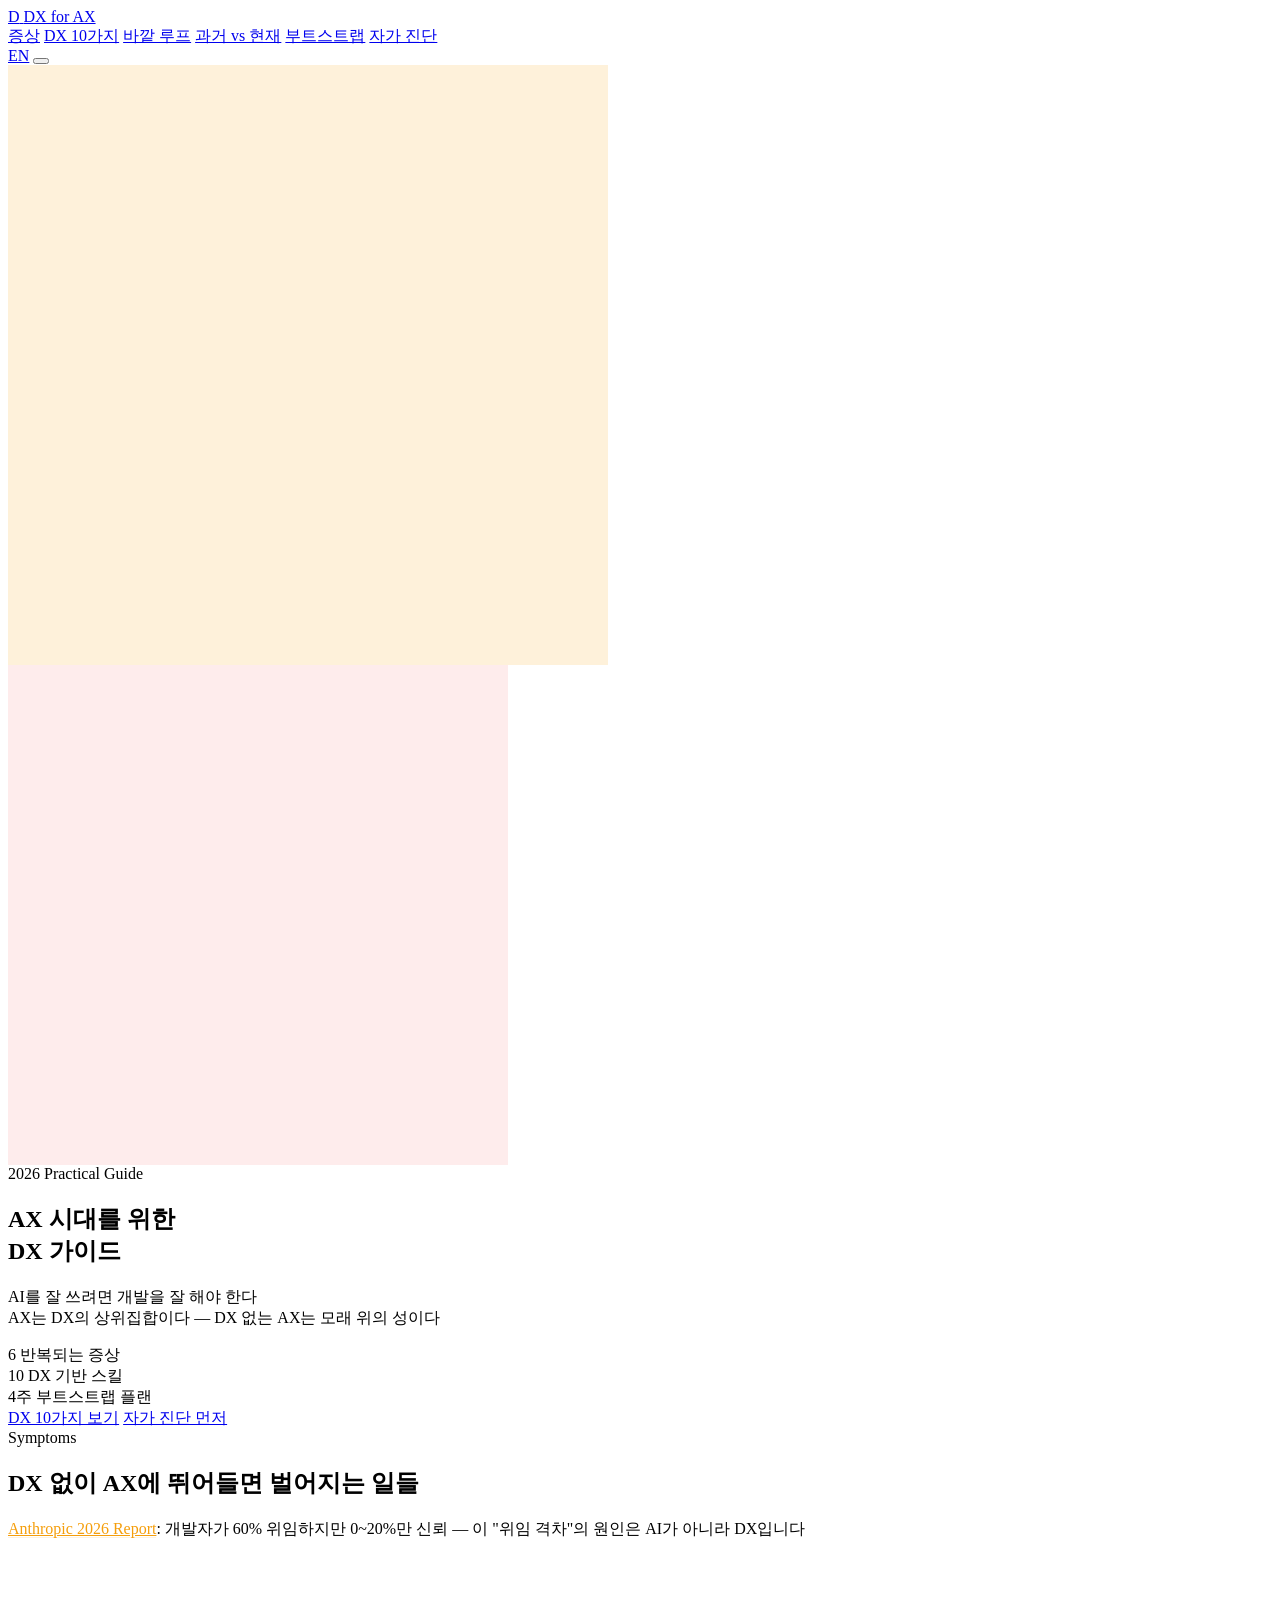
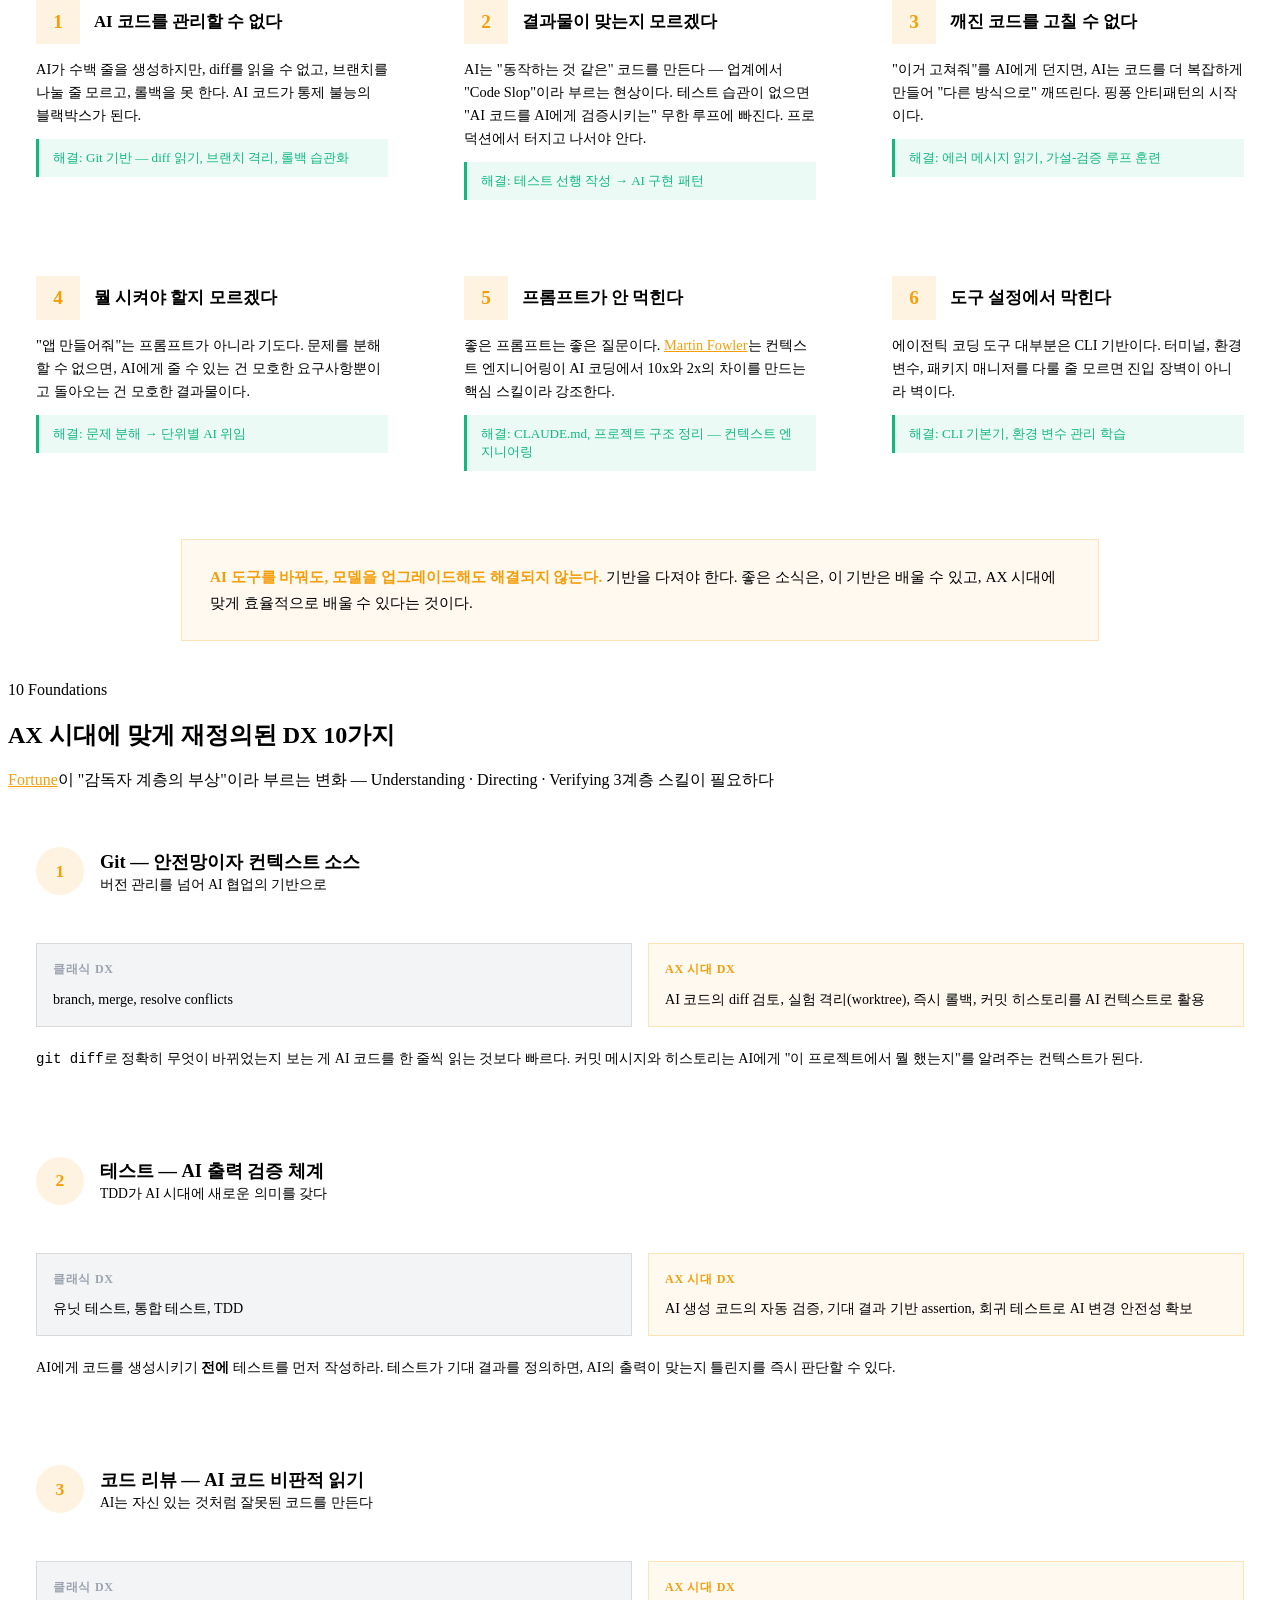
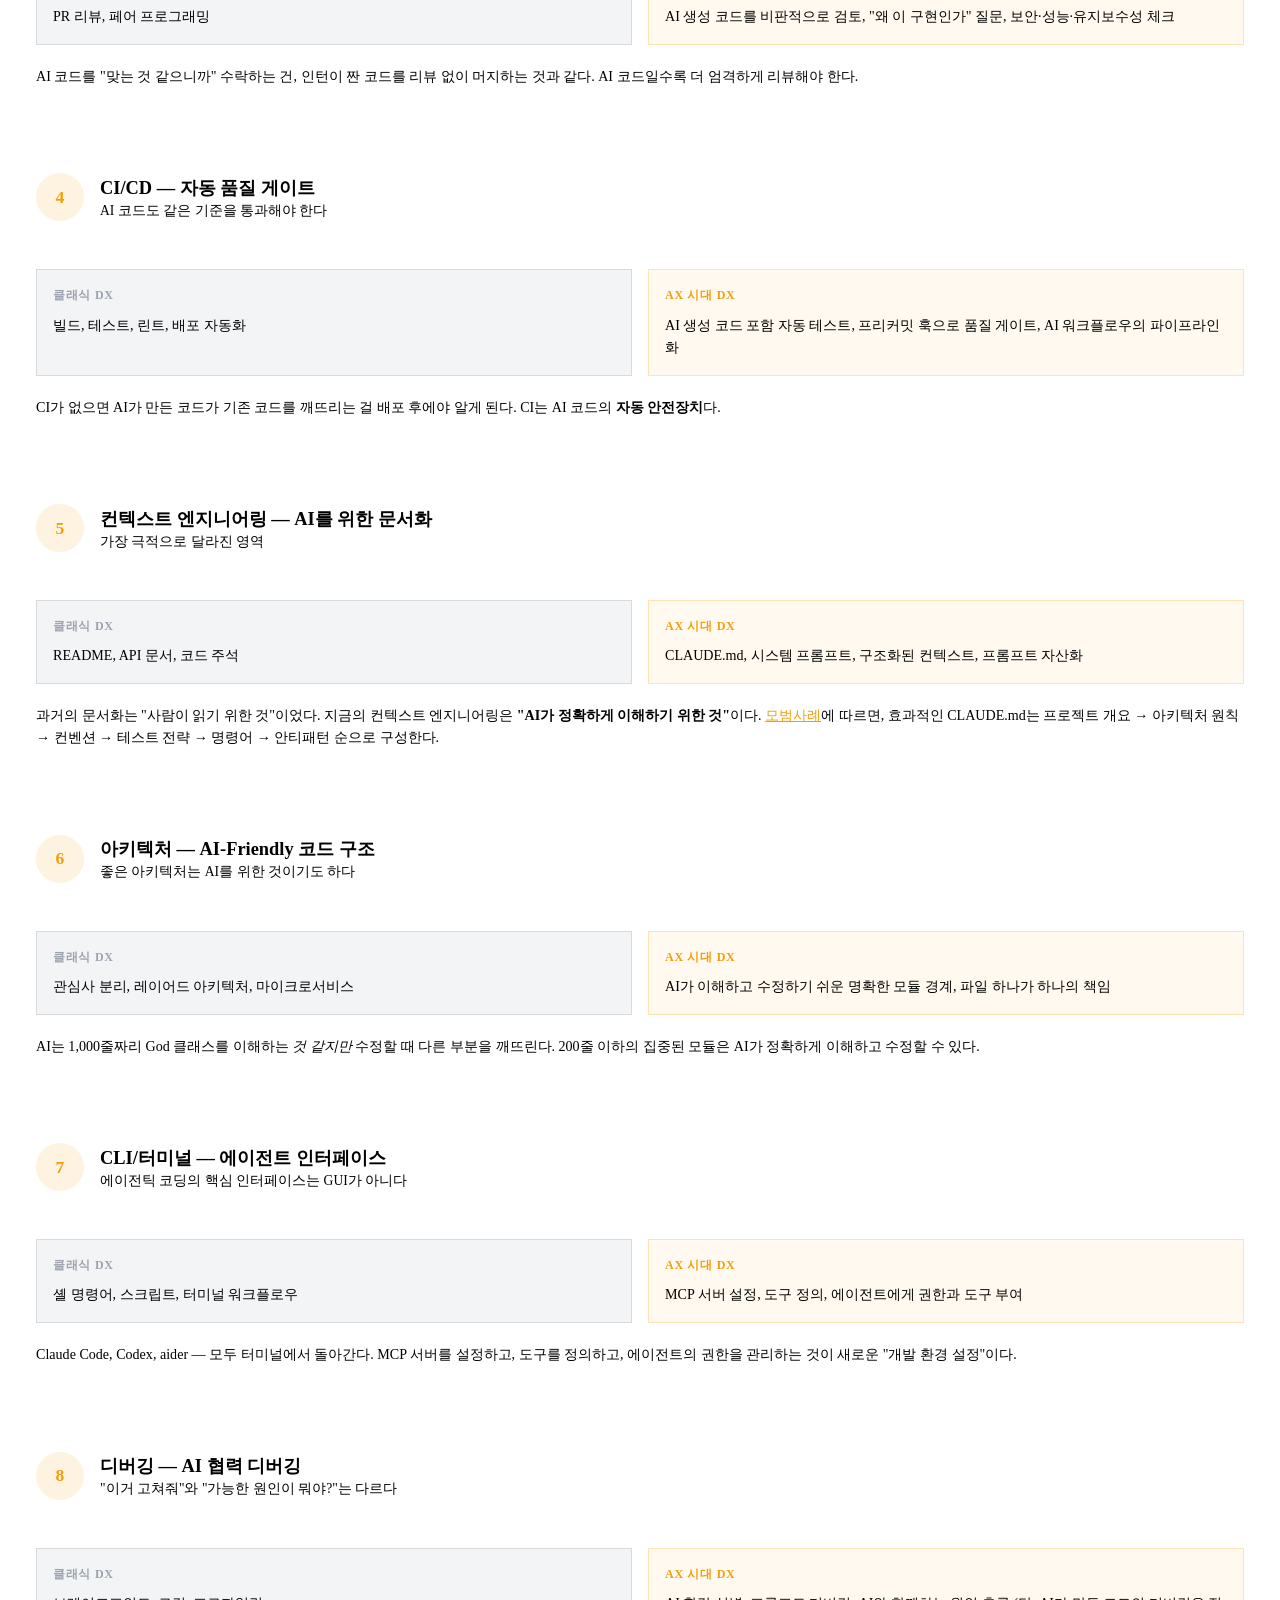
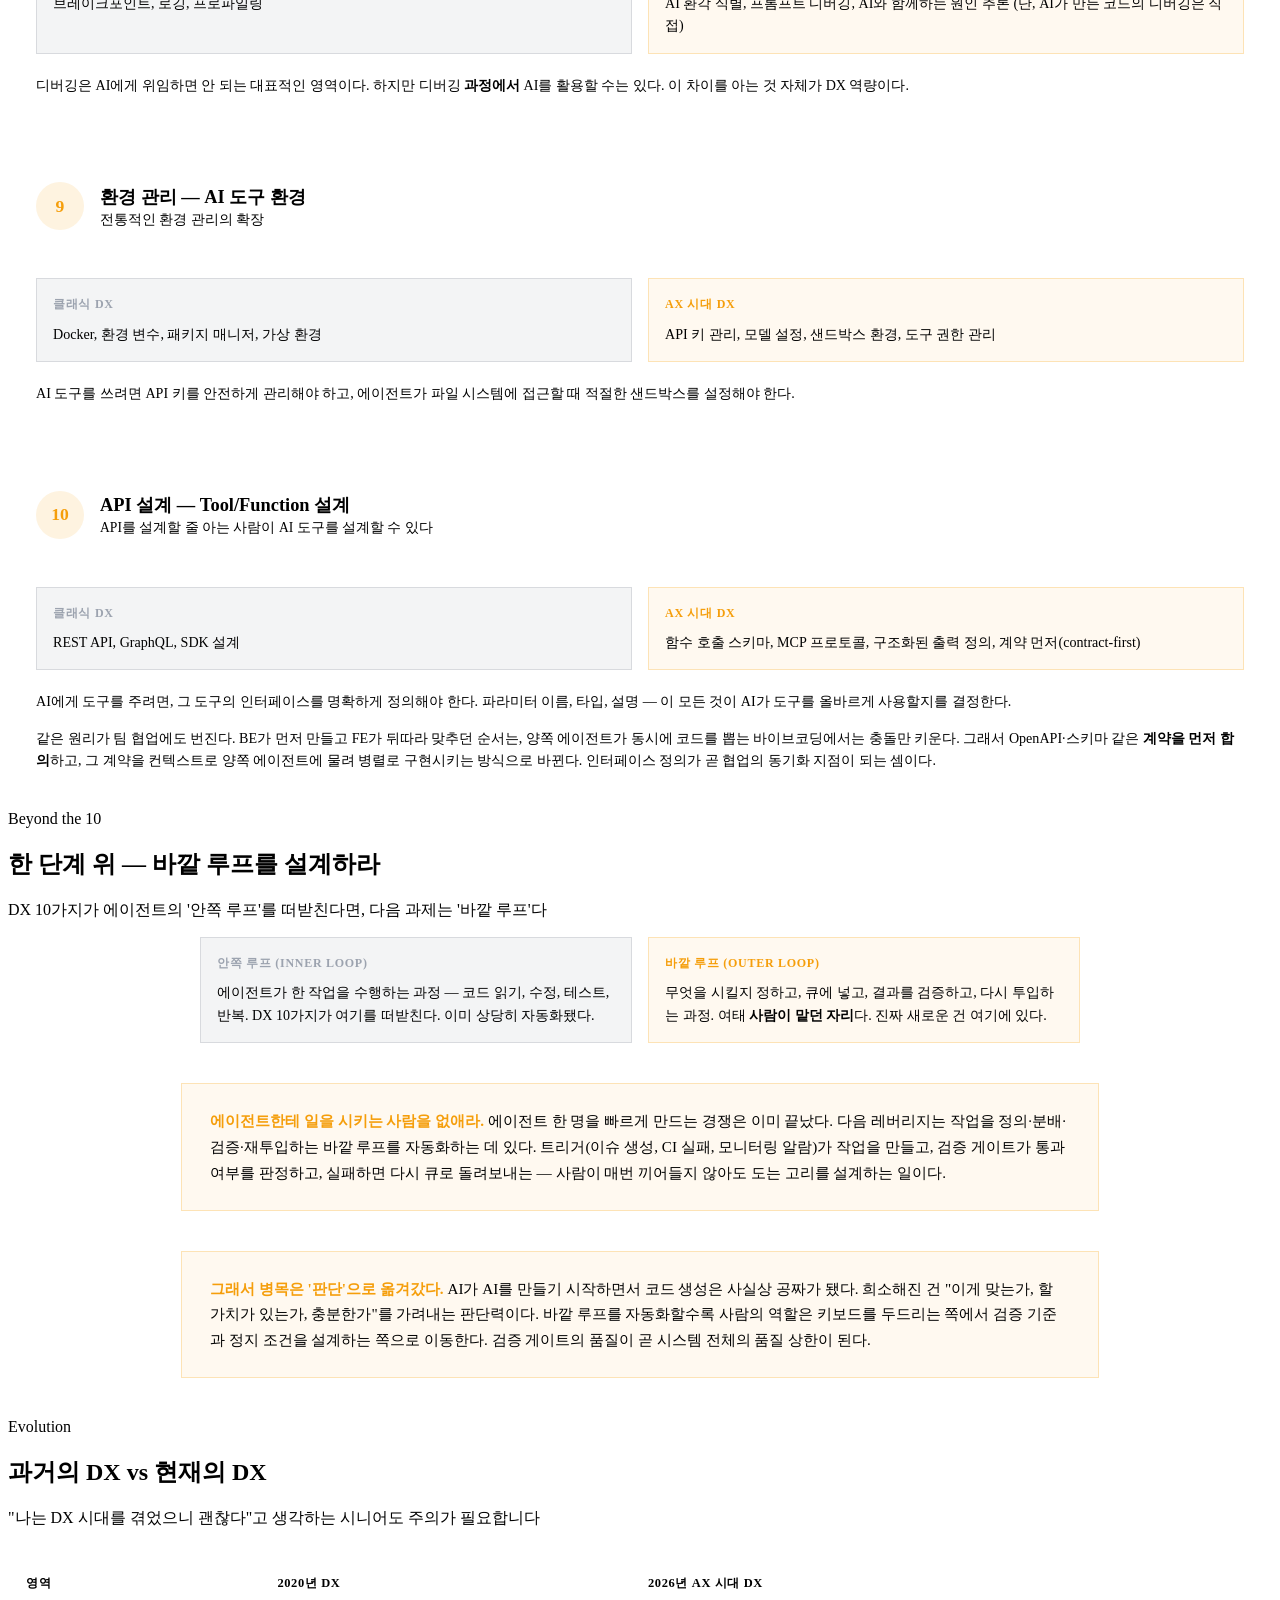
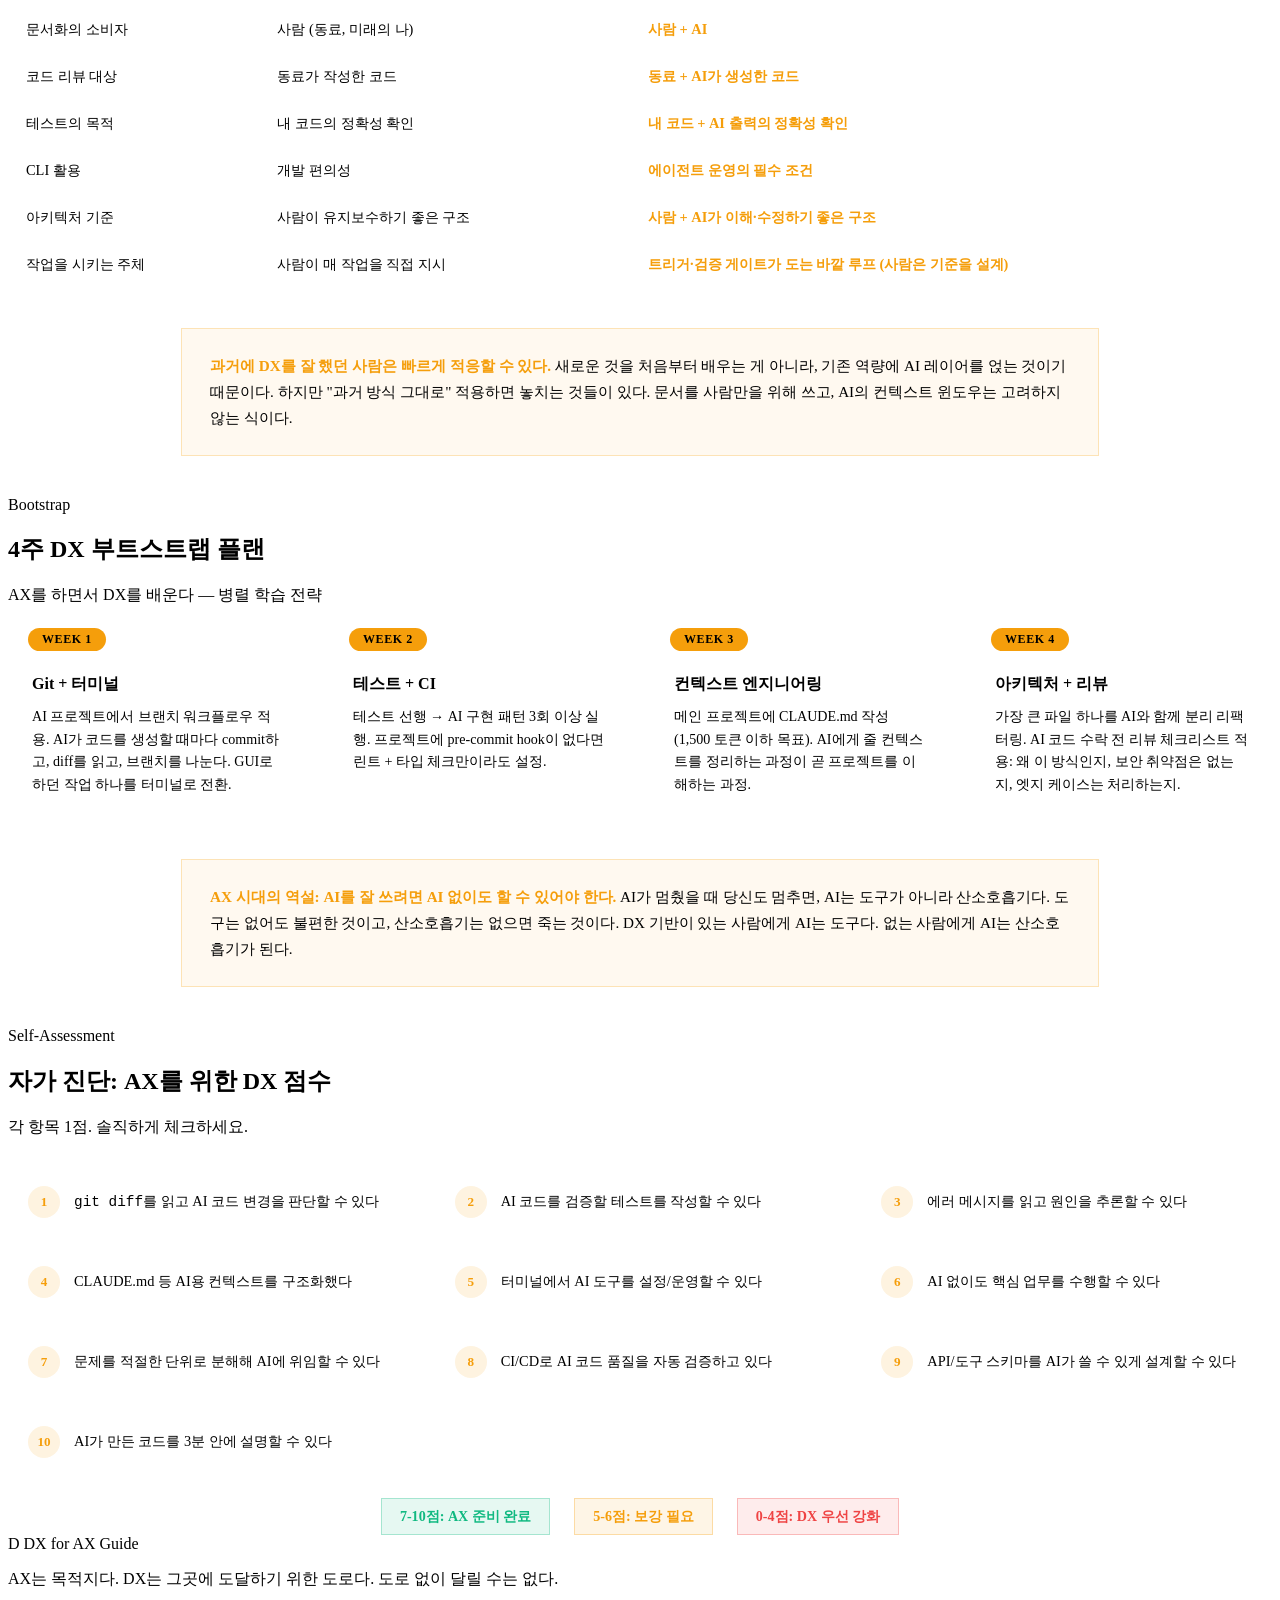
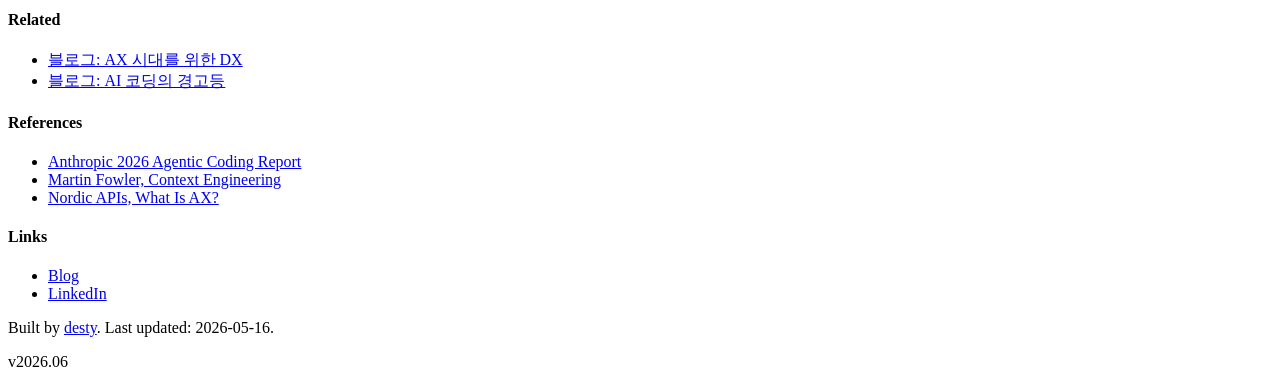
==== commit 7913b9ef: "DX-for-AX 보강: 바깥 루프(Loop Engineering)·계약 우선·판단 병목 (ko/en) 블로그 #25(Loop Engineering)·#24(Contract-fir" ====
--- a/index.html
+++ b/index.html
@@ -3,7 +3,7 @@
 <head>
     <meta charset="UTF-8">
     <meta name="viewport" content="width=device-width, initial-scale=1.0">
-    <meta name="guide-version" content="2026.05">
+    <meta name="guide-version" content="2026.06">
     <title>AX 시대를 위한 DX 가이드</title>
     <link rel="preconnect" href="https://fonts.googleapis.com">
     <link rel="preconnect" href="https://fonts.gstatic.com" crossorigin>
@@ -33,6 +33,7 @@
             <div class="nav-links" id="navLinks">
                 <a href="#symptoms" class="nav-link">증상</a>
                 <a href="#foundations" class="nav-link">DX 10가지</a>
+                <a href="#loop" class="nav-link">바깥 루프</a>
                 <a href="#evolution" class="nav-link">과거 vs 현재</a>
                 <a href="#plan" class="nav-link">부트스트랩</a>
                 <a href="#score" class="nav-link">자가 진단</a>
@@ -399,12 +400,43 @@
                             </div>
                             <div class="dx-col dx-col-ax">
                                 <span class="dx-col-label">AX 시대 DX</span>
-                                <p>함수 호출 스키마, MCP 프로토콜, 구조화된 출력 정의</p>
+                                <p>함수 호출 스키마, MCP 프로토콜, 구조화된 출력 정의, 계약 먼저(contract-first)</p>
                             </div>
                         </div>
                         <p class="dx-why">AI에게 도구를 주려면, 그 도구의 인터페이스를 명확하게 정의해야 한다. 파라미터 이름, 타입, 설명 — 이 모든 것이 AI가 도구를 올바르게 사용할지를 결정한다.</p>
-                    </div>
-                </div>
+                        <p class="dx-why">같은 원리가 팀 협업에도 번진다. BE가 먼저 만들고 FE가 뒤따라 맞추던 순서는, 양쪽 에이전트가 동시에 코드를 뽑는 바이브코딩에서는 충돌만 키운다. 그래서 OpenAPI·스키마 같은 <strong>계약을 먼저 합의</strong>하고, 그 계약을 컨텍스트로 양쪽 에이전트에 물려 병렬로 구현시키는 방식으로 바뀐다. 인터페이스 정의가 곧 협업의 동기화 지점이 되는 셈이다.</p>
+                    </div>
+                </div>
+            </div>
+        </div>
+    </section>
+
+    <!-- Outer Loop Section -->
+    <section class="section" id="loop">
+        <div class="container">
+            <div class="section-header">
+                <span class="section-label">Beyond the 10</span>
+                <h2 class="section-title">한 단계 위 — 바깥 루프를 설계하라</h2>
+                <p class="section-desc">DX 10가지가 에이전트의 '안쪽 루프'를 떠받친다면, 다음 과제는 '바깥 루프'다</p>
+            </div>
+
+            <div class="dx-comparison" style="max-width:880px;margin:0 auto 32px;">
+                <div class="dx-col dx-col-classic">
+                    <span class="dx-col-label">안쪽 루프 (Inner Loop)</span>
+                    <p>에이전트가 한 작업을 수행하는 과정 — 코드 읽기, 수정, 테스트, 반복. DX 10가지가 여기를 떠받친다. 이미 상당히 자동화됐다.</p>
+                </div>
+                <div class="dx-col dx-col-ax">
+                    <span class="dx-col-label">바깥 루프 (Outer Loop)</span>
+                    <p>무엇을 시킬지 정하고, 큐에 넣고, 결과를 검증하고, 다시 투입하는 과정. 여태 <strong>사람이 맡던 자리</strong>다. 진짜 새로운 건 여기에 있다.</p>
+                </div>
+            </div>
+
+            <div class="insight-box">
+                <strong>에이전트한테 일을 시키는 사람을 없애라.</strong> 에이전트 한 명을 빠르게 만드는 경쟁은 이미 끝났다. 다음 레버리지는 작업을 정의·분배·검증·재투입하는 바깥 루프를 자동화하는 데 있다. 트리거(이슈 생성, CI 실패, 모니터링 알람)가 작업을 만들고, 검증 게이트가 통과 여부를 판정하고, 실패하면 다시 큐로 돌려보내는 — 사람이 매번 끼어들지 않아도 도는 고리를 설계하는 일이다.
+            </div>
+
+            <div class="insight-box">
+                <strong>그래서 병목은 '판단'으로 옮겨갔다.</strong> AI가 AI를 만들기 시작하면서 코드 생성은 사실상 공짜가 됐다. 희소해진 건 "이게 맞는가, 할 가치가 있는가, 충분한가"를 가려내는 판단력이다. 바깥 루프를 자동화할수록 사람의 역할은 키보드를 두드리는 쪽에서 검증 기준과 정지 조건을 설계하는 쪽으로 이동한다. 검증 게이트의 품질이 곧 시스템 전체의 품질 상한이 된다.
             </div>
         </div>
     </section>
@@ -453,6 +485,11 @@
                             <td>사람이 유지보수하기 좋은 구조</td>
                             <td class="evo-highlight">사람 + AI가 이해·수정하기 좋은 구조</td>
                         </tr>
+                        <tr>
+                            <td>작업을 시키는 주체</td>
+                            <td>사람이 매 작업을 직접 지시</td>
+                            <td class="evo-highlight">트리거·검증 게이트가 도는 바깥 루프 (사람은 기준을 설계)</td>
+                        </tr>
                     </tbody>
                 </table>
             </div>
@@ -600,7 +637,7 @@
             </div>
             <div class="footer-bottom">
                 <p>Built by <a href="https://desty.github.io/">desty</a>. Last updated: 2026-05-16.</p>
-                <span class="footer-version">v2026.05</span>
+                <span class="footer-version">v2026.06</span>
             </div>
         </div>
     </footer>
